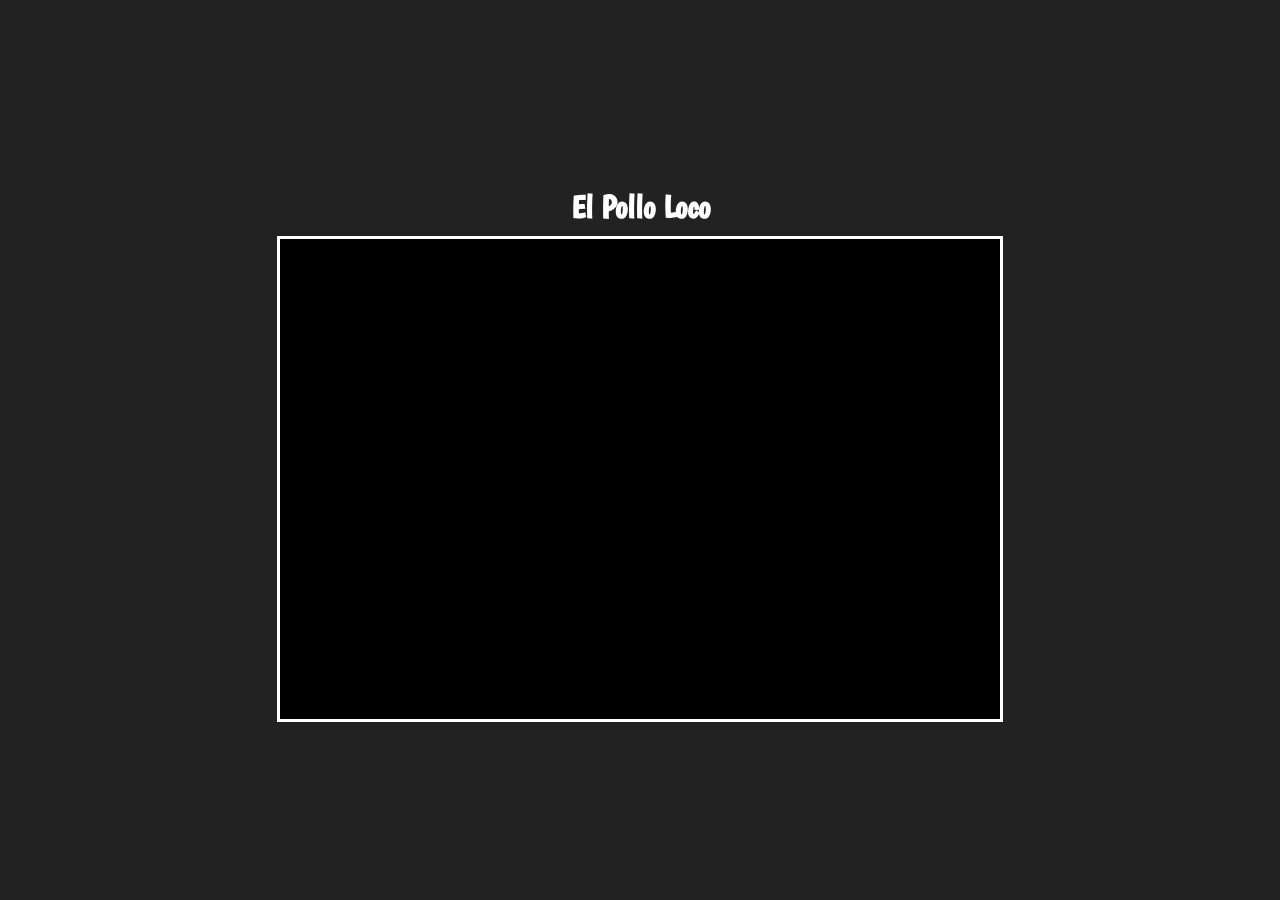
==== index.html @ e64739f4 "fix: new path for img feat: add 2D load and save functions" ====
<!DOCTYPE html>
<html lang="de">
<head>
    <meta charset="UTF-8">
    <meta name="viewport" content="width=device-width, initial-scale=1.0">
    <title>El Pollo Loco</title>
    <link rel="icon" type="image/png" href="favicon.png">
    <link rel="stylesheet" href="style.css">
</head>
<body>
    <h1>El Pollo Loco</h1>

    <canvas id="canvas" width="720" height="480"></canvas>

    <script src="js/script.js"></script>
</body>
</html>
---- style.css ----
@font-face {
    font-family: "Boogaloo";
    src: url("fonts/Boogaloo-Regular.ttf");
}

* {
    box-sizing: border-box;
}

body {
    margin: 0;
    height: 100vh;
    background-color: #222;
    font-family: "Boogaloo", sans-serif;
    color: white;
    overflow: hidden;

    display: flex;
    flex-direction: column;
    align-items: center;
    justify-content: center;
}

h1 {
    margin: 10px 0;
}

canvas {
    background-color: black;
    border: 3px solid white;
}
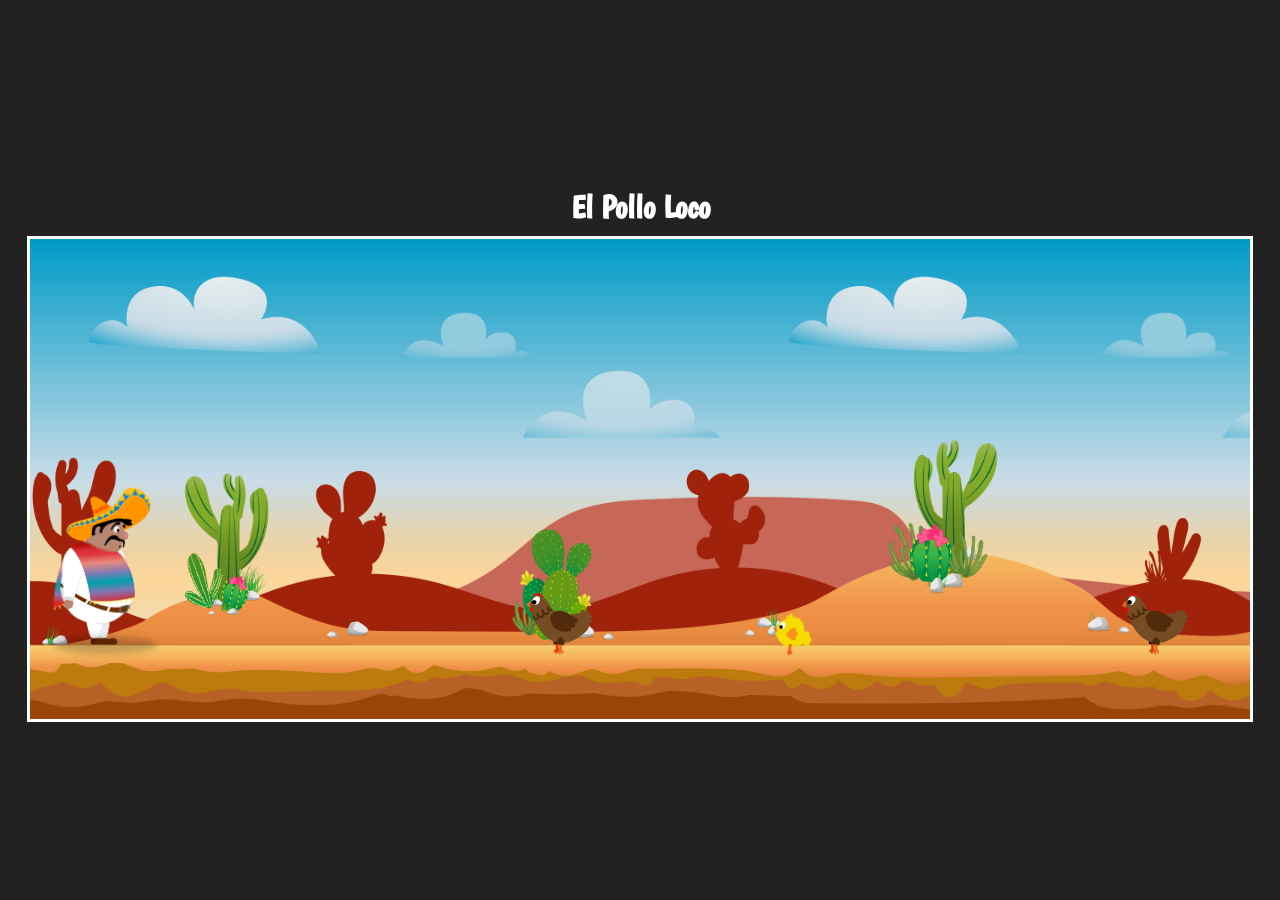
==== commit c977b223: "feat: implement game structure with character, enemies, and background layers" ====
--- a/index.html
+++ b/index.html
@@ -4,14 +4,23 @@
     <meta charset="UTF-8">
     <meta name="viewport" content="width=device-width, initial-scale=1.0">
     <title>El Pollo Loco</title>
-    <link rel="icon" type="image/png" href="favicon.png">
+    <link rel="icon" type="image/png" href="img/favicon.png">
     <link rel="stylesheet" href="style.css">
 </head>
 <body>
     <h1>El Pollo Loco</h1>
 
-    <canvas id="canvas" width="720" height="480"></canvas>
+    <canvas id="canvas" width="1220" height="480"></canvas>
 
+    <script src="classes/keyboard.class.js"></script>
+    <script src="classes/movable-object.class.js"></script>
+    <script src="classes/character.class.js"></script>
+    <script src="classes/background-object.class.js"></script>
+    <script src="classes/cloud.class.js"></script>
+    <script src="classes/chicken.class.js"></script>
+    <script src="classes/chicken-small.class.js"></script>
+    <script src="levels/level1.js"></script>
+    <script src="classes/world.class.js"></script>
     <script src="js/script.js"></script>
 </body>
 </html>
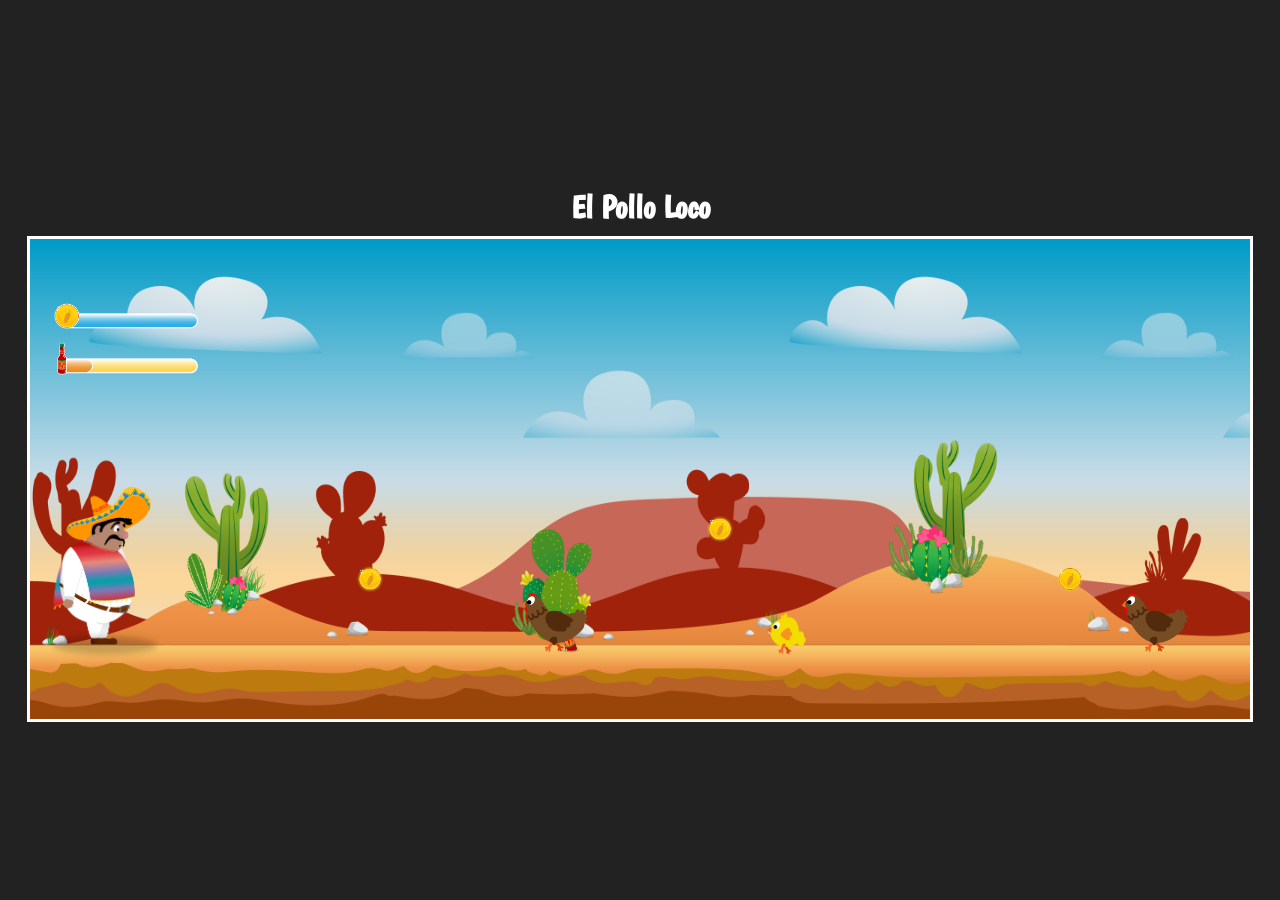
==== commit 09d3d45c: "feat: add collectible coins and bottles, implement throwable mechanics and endboss interactions" ====
--- a/index.html
+++ b/index.html
@@ -19,6 +19,11 @@
     <script src="classes/cloud.class.js"></script>
     <script src="classes/chicken.class.js"></script>
     <script src="classes/chicken-small.class.js"></script>
+    <script src="classes/coin.class.js"></script>
+    <script src="classes/bottle.class.js"></script>
+    <script src="classes/throwable-object.class.js"></script>
+    <script src="classes/status-bar.class.js"></script>
+    <script src="classes/endboss.class.js"></script>
     <script src="levels/level1.js"></script>
     <script src="classes/world.class.js"></script>
     <script src="js/script.js"></script>
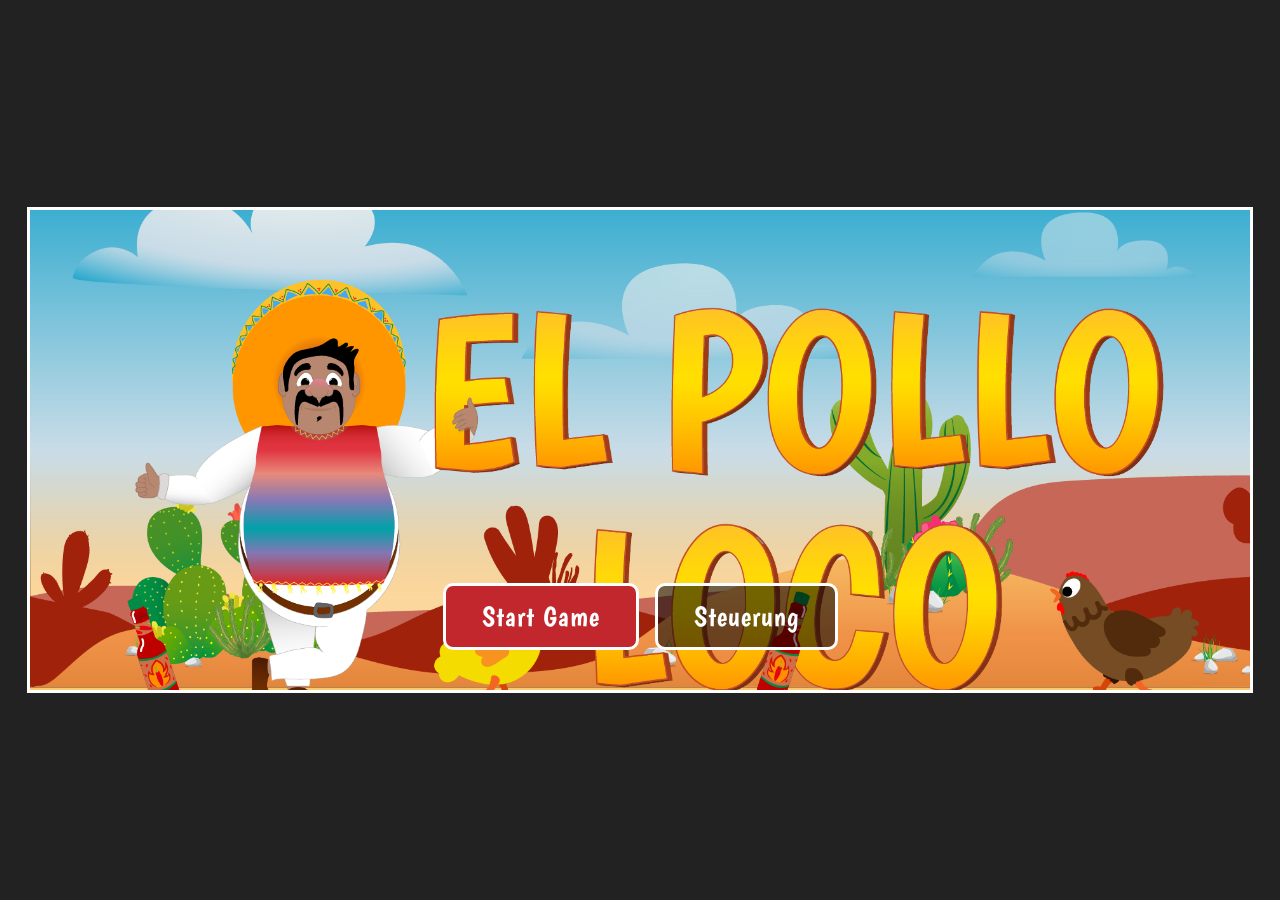
==== commit 24c1adf3: "feat: implement game start and end screens, add control dialog, and enhance character animations" ====
--- a/index.html
+++ b/index.html
@@ -8,9 +8,33 @@
     <link rel="stylesheet" href="style.css">
 </head>
 <body>
-    <h1>El Pollo Loco</h1>
+    <div class="game-container">
+        <div id="start-screen" class="screen">
+            <img src="img/9_intro_outro_screens/start/startscreen_1.png" alt="El Pollo Loco" class="screen-bg">
+            <div class="start-actions">
+                <button id="start-btn" class="game-btn" onclick="startGame()">Start Game</button>
+                <button id="controls-btn" class="game-btn game-btn-secondary" onclick="openControls()">Steuerung</button>
+            </div>
+        </div>
+        <div id="end-screen" class="screen end-screen hidden">
+            <img id="end-badge" src="" alt="" class="end-badge">
+            <div class="start-actions">
+                <button class="game-btn" onclick="restartGame()">Nochmal spielen</button>
+                <button class="game-btn game-btn-secondary" onclick="goHome()">Zum Hauptmenü</button>
+            </div>
+        </div>
+        <canvas id="canvas" width="1220" height="480"></canvas>
+    </div>
 
-    <canvas id="canvas" width="1220" height="480"></canvas>
+    <dialog id="controls-dialog" class="controls-dialog" onclick="handleDialogBackdropClick(event)">
+        <button class="dialog-close" onclick="closeControls()">&times;</button>
+        <h2>Steuerung</h2>
+        <ul class="controls-list">
+            <li><span class="key">&larr; &rarr;</span> Laufen</li>
+            <li><span class="key">&uarr; / Leertaste</span> Springen</li>
+            <li><span class="key">D</span> Flasche werfen</li>
+        </ul>
+    </dialog>
 
     <script src="classes/keyboard.class.js"></script>
     <script src="classes/movable-object.class.js"></script>
--- a/style.css
+++ b/style.css
@@ -25,7 +25,139 @@
     margin: 10px 0;
 }
 
+.game-container {
+    position: relative;
+    display: inline-block;
+}
+
 canvas {
     background-color: black;
     border: 3px solid white;
+    display: block;
 }
+
+.screen {
+    position: absolute;
+    inset: 0;
+    z-index: 2;
+    display: flex;
+    align-items: flex-end;
+    justify-content: center;
+    padding-bottom: 40px;
+    overflow: hidden;
+    border: 3px solid white;
+}
+
+.screen.hidden {
+    display: none;
+}
+
+.screen-bg {
+    position: absolute;
+    inset: 0;
+    z-index: 0;
+    width: 100%;
+    height: 100%;
+    object-fit: cover;
+}
+
+.game-btn {
+    position: relative;
+    z-index: 1;
+    padding: 14px 36px;
+    font-family: "Boogaloo", sans-serif;
+    font-size: 28px;
+    letter-spacing: 1px;
+    color: white;
+    background-color: #c1272d;
+    border: 3px solid white;
+    border-radius: 10px;
+    cursor: pointer;
+}
+
+.game-btn:hover {
+    background-color: #e63946;
+}
+
+.start-actions {
+    position: relative;
+    z-index: 1;
+    display: flex;
+    gap: 16px;
+}
+
+.game-btn-secondary {
+    background-color: rgba(0, 0, 0, 0.55);
+}
+
+.game-btn-secondary:hover {
+    background-color: rgba(0, 0, 0, 0.75);
+}
+
+.controls-dialog {
+    position: relative;
+    font-family: "Boogaloo", sans-serif;
+    color: white;
+    background-color: #2b1a12;
+    border: 3px solid white;
+    border-radius: 10px;
+    padding: 26px 34px;
+    min-width: 280px;
+}
+
+.controls-dialog::backdrop {
+    background-color: rgba(0, 0, 0, 0.6);
+}
+
+.controls-dialog h2 {
+    margin: 0 0 16px;
+    color: #ffb703;
+}
+
+.dialog-close {
+    position: absolute;
+    top: 8px;
+    right: 12px;
+    background: none;
+    border: none;
+    color: white;
+    font-size: 26px;
+    line-height: 1;
+    cursor: pointer;
+}
+
+.controls-list {
+    list-style: none;
+    margin: 0;
+    padding: 0;
+    display: flex;
+    flex-direction: column;
+    gap: 14px;
+    font-size: 20px;
+}
+
+.key {
+    display: inline-block;
+    min-width: 130px;
+    padding: 4px 10px;
+    margin-right: 10px;
+    text-align: center;
+    background-color: rgba(255, 255, 255, 0.15);
+    border: 2px solid white;
+    border-radius: 6px;
+}
+
+.end-screen {
+    flex-direction: column;
+    align-items: center;
+    justify-content: center;
+    gap: 28px;
+    padding-bottom: 0;
+    background: linear-gradient(180deg, #2b1a12 0%, #6b3a1f 100%);
+}
+
+.end-badge {
+    max-width: 70%;
+    max-height: 220px;
+    object-fit: contain;
+}
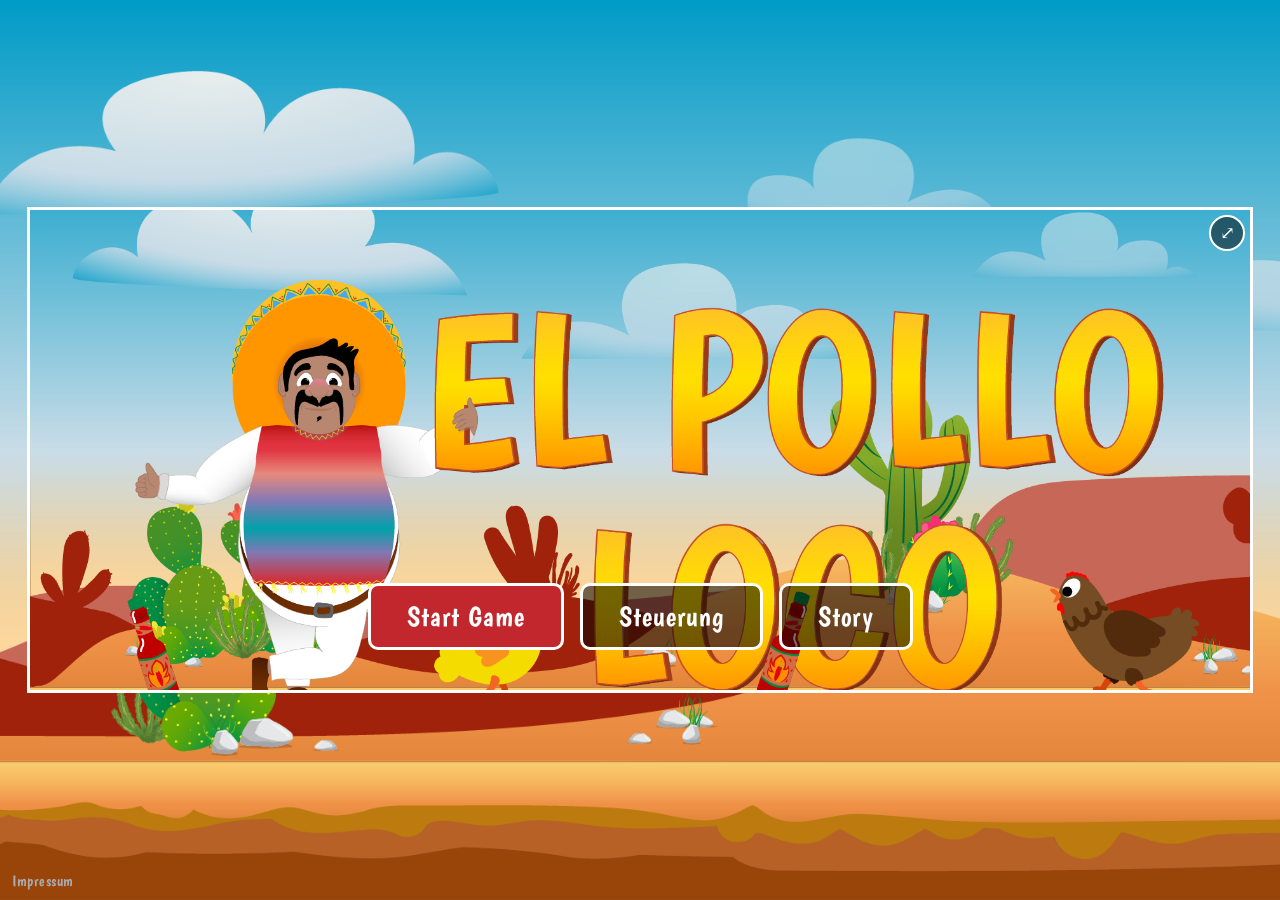
==== commit 2cff6dca: "Refactor character input handling and improve collision management - Split character input handling " ====
--- a/index.html
+++ b/index.html
@@ -8,12 +8,20 @@
     <link rel="stylesheet" href="style.css">
 </head>
 <body>
+    <div id="orientation-warning">
+        <div class="rotate-icon">&#128241;</div>
+        <h2>Bitte drehe dein Gerät</h2>
+        <p>El Pollo Loco kann nur im Querformat gespielt werden.</p>
+    </div>
+
     <div class="game-container">
+        <button id="fullscreen-btn" class="icon-btn" onclick="toggleFullscreen()" aria-label="Vollbild" title="Vollbild">&#10530;</button>
         <div id="start-screen" class="screen">
             <img src="img/9_intro_outro_screens/start/startscreen_1.png" alt="El Pollo Loco" class="screen-bg">
             <div class="start-actions">
                 <button id="start-btn" class="game-btn" onclick="startGame()">Start Game</button>
                 <button id="controls-btn" class="game-btn game-btn-secondary" onclick="openControls()">Steuerung</button>
+                <button id="story-btn" class="game-btn game-btn-secondary" onclick="openStory()">Story</button>
             </div>
         </div>
         <div id="end-screen" class="screen end-screen hidden">
@@ -24,7 +32,19 @@
             </div>
         </div>
         <canvas id="canvas" width="1220" height="480"></canvas>
+        <div id="touch-controls">
+            <div class="touch-controls-side touch-controls-left">
+                <button class="touch-btn" data-key="left" aria-label="Links">&#9664;</button>
+                <button class="touch-btn" data-key="right" aria-label="Rechts">&#9654;</button>
+            </div>
+            <div class="touch-controls-side touch-controls-right">
+                <button class="touch-btn" data-key="throw" aria-label="Werfen">&#127866;</button>
+                <button class="touch-btn" data-key="up" aria-label="Springen">&#9650;</button>
+            </div>
+        </div>
     </div>
+
+    <a href="impressum.html" class="impressum-link">Impressum</a>
 
     <dialog id="controls-dialog" class="controls-dialog" onclick="handleDialogBackdropClick(event)">
         <button class="dialog-close" onclick="closeControls()">&times;</button>
@@ -34,6 +54,17 @@
             <li><span class="key">&uarr; / Leertaste</span> Springen</li>
             <li><span class="key">D</span> Flasche werfen</li>
         </ul>
+    </dialog>
+
+    <dialog id="story-dialog" class="controls-dialog story-dialog" onclick="handleDialogBackdropClick(event)">
+        <button class="dialog-close" onclick="closeStory()">&times;</button>
+        <h2>Die Geschichte</h2>
+        <p>
+            Pepes Dorf wurde von einer Horde wild gewordener Hühner überrannt, angeführt
+            von der gefürchteten Señora Gallina. Bewaffnet mit nichts als seinem Mut und
+            ein paar Flaschen scharfer Salsa macht sich Pepe auf, sein Dorf zurückzuerobern
+            und die Hühner zurück in die Wüste zu jagen.
+        </p>
     </dialog>
 
     <script src="classes/keyboard.class.js"></script>
@@ -48,8 +79,9 @@
     <script src="classes/throwable-object.class.js"></script>
     <script src="classes/status-bar.class.js"></script>
     <script src="classes/endboss.class.js"></script>
+    <script src="classes/collision-manager.class.js"></script>
     <script src="levels/level1.js"></script>
     <script src="classes/world.class.js"></script>
-    <script src="js/script.js"></script>
+    <script src="script.js"></script>
 </body>
 </html>
--- a/style.css
+++ b/style.css
@@ -11,6 +11,9 @@
     margin: 0;
     height: 100vh;
     background-color: #222;
+    background-image: url("img/5_background/complete_background.png");
+    background-size: cover;
+    background-position: center;
     font-family: "Boogaloo", sans-serif;
     color: white;
     overflow: hidden;
@@ -21,16 +24,15 @@
     justify-content: center;
 }
 
-h1 {
-    margin: 10px 0;
-}
-
 .game-container {
     position: relative;
-    display: inline-block;
+    width: min(1226px, 96vw, calc(92vh * 1226 / 486));
+    aspect-ratio: 1226 / 486;
 }
 
 canvas {
+    width: 100%;
+    height: 100%;
     background-color: black;
     border: 3px solid white;
     display: block;
@@ -83,6 +85,8 @@
     position: relative;
     z-index: 1;
     display: flex;
+    flex-wrap: wrap;
+    justify-content: center;
     gap: 16px;
 }
 
@@ -147,17 +151,206 @@
     border-radius: 6px;
 }
 
+.story-dialog {
+    max-width: 420px;
+}
+
+.story-dialog p {
+    margin: 0;
+    font-size: 19px;
+    line-height: 1.5;
+}
+
 .end-screen {
     flex-direction: column;
     align-items: center;
     justify-content: center;
     gap: 28px;
     padding-bottom: 0;
-    background: linear-gradient(180deg, #2b1a12 0%, #6b3a1f 100%);
+    background-image: url("img/5_background/complete_background.png");
+    background-size: cover;
+    background-position: center;
+}
+
+.end-screen::before {
+    content: "";
+    position: absolute;
+    inset: 0;
+    background: radial-gradient(ellipse at center, rgba(20, 10, 5, 0.35) 0%, rgba(20, 10, 5, 0.8) 100%);
 }
 
 .end-badge {
+    position: relative;
     max-width: 70%;
     max-height: 220px;
     object-fit: contain;
-}
+    filter: drop-shadow(0 6px 14px rgba(0, 0, 0, 0.6));
+}
+
+#orientation-warning {
+    display: none;
+    position: fixed;
+    inset: 0;
+    z-index: 100;
+    flex-direction: column;
+    align-items: center;
+    justify-content: center;
+    gap: 12px;
+    padding: 20px;
+    text-align: center;
+    background-color: #1b120b;
+    color: white;
+}
+
+#orientation-warning h2 {
+    margin: 0;
+    color: #ffb703;
+}
+
+#orientation-warning p {
+    margin: 0;
+    max-width: 320px;
+}
+
+.rotate-icon {
+    font-size: 60px;
+    animation: rotate-hint 1.6s ease-in-out infinite;
+}
+
+@keyframes rotate-hint {
+    0%, 100% {
+        transform: rotate(0deg);
+    }
+    50% {
+        transform: rotate(90deg);
+    }
+}
+
+@media (max-width: 1024px) and (orientation: portrait) {
+    #orientation-warning {
+        display: flex;
+    }
+}
+
+#touch-controls {
+    display: none;
+    position: absolute;
+    inset: 0;
+    z-index: 1;
+    pointer-events: none;
+}
+
+@media (max-width: 1024px) and (orientation: landscape) {
+    #touch-controls {
+        display: block;
+    }
+}
+
+.touch-controls-side {
+    position: absolute;
+    bottom: 4%;
+    display: flex;
+    gap: 3vmin;
+    pointer-events: auto;
+}
+
+.touch-controls-left {
+    left: 3%;
+}
+
+.touch-controls-right {
+    right: 3%;
+}
+
+.touch-btn {
+    width: 11vmin;
+    height: 11vmin;
+    border-radius: 50%;
+    border: 2px solid white;
+    background-color: rgba(0, 0, 0, 0.45);
+    color: white;
+    font-size: 4.5vmin;
+    display: flex;
+    align-items: center;
+    justify-content: center;
+    cursor: pointer;
+    touch-action: none;
+    user-select: none;
+    -webkit-touch-callout: none;
+    -webkit-user-select: none;
+}
+
+.touch-btn:active {
+    background-color: rgba(255, 255, 255, 0.3);
+}
+
+.icon-btn {
+    position: absolute;
+    top: 8px;
+    right: 8px;
+    z-index: 3;
+    width: 36px;
+    height: 36px;
+    border-radius: 50%;
+    border: 2px solid white;
+    background-color: rgba(0, 0, 0, 0.5);
+    color: white;
+    font-size: 18px;
+    display: flex;
+    align-items: center;
+    justify-content: center;
+    cursor: pointer;
+}
+
+.impressum-link {
+    position: fixed;
+    left: 12px;
+    bottom: 10px;
+    z-index: 3;
+    color: #aaa;
+    font-family: "Boogaloo", sans-serif;
+    font-size: 15px;
+    letter-spacing: 0.5px;
+    text-decoration: none;
+    cursor: pointer;
+}
+
+.impressum-link:hover {
+    color: white;
+}
+
+.legal-page {
+    display: block;
+    height: auto;
+    min-height: 100vh;
+    overflow-y: auto;
+    align-items: unset;
+    justify-content: unset;
+    background-image: none;
+}
+
+.legal-content {
+    max-width: 640px;
+    margin: 0 auto;
+    padding: 40px 24px 60px;
+    line-height: 1.6;
+}
+
+.legal-content h1 {
+    color: #ffb703;
+}
+
+.legal-content h2 {
+    margin-top: 28px;
+    color: #ffb703;
+}
+
+.legal-back-btn {
+    display: inline-block;
+    margin-top: 32px;
+    text-decoration: none;
+}
+
+.icon-btn:hover {
+    background-color: rgba(0, 0, 0, 0.75);
+}
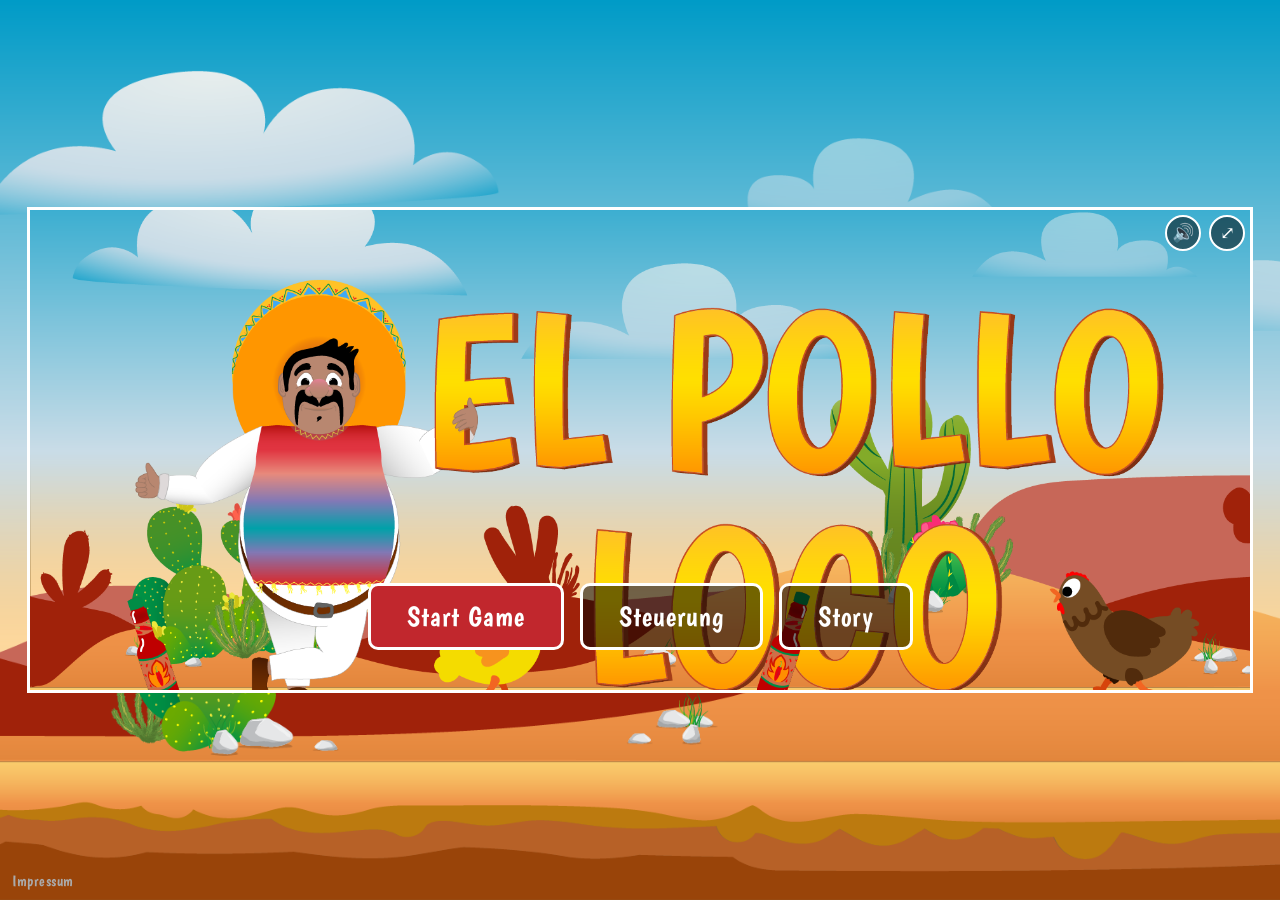
==== commit 1adf4f37: "Add SoundManager class to handle audio effects and background music - Implemented methods for playin" ====
--- a/index.html
+++ b/index.html
@@ -4,7 +4,7 @@
     <meta charset="UTF-8">
     <meta name="viewport" content="width=device-width, initial-scale=1.0">
     <title>El Pollo Loco</title>
-    <link rel="icon" type="image/png" href="img/favicon.png">
+    <link rel="icon" type="image/png" href="assets/img/favicon.png">
     <link rel="stylesheet" href="style.css">
 </head>
 <body>
@@ -16,8 +16,9 @@
 
     <div class="game-container">
         <button id="fullscreen-btn" class="icon-btn" onclick="toggleFullscreen()" aria-label="Vollbild" title="Vollbild">&#10530;</button>
+        <button id="mute-btn" class="icon-btn icon-btn-mute" onclick="toggleMute()" aria-label="Stummschalten" title="Stummschalten">&#128266;</button>
         <div id="start-screen" class="screen">
-            <img src="img/9_intro_outro_screens/start/startscreen_1.png" alt="El Pollo Loco" class="screen-bg">
+            <img src="assets/img/9_intro_outro_screens/start/startscreen_1.png" alt="El Pollo Loco" class="screen-bg">
             <div class="start-actions">
                 <button id="start-btn" class="game-btn" onclick="startGame()">Start Game</button>
                 <button id="controls-btn" class="game-btn game-btn-secondary" onclick="openControls()">Steuerung</button>
@@ -80,6 +81,7 @@
     <script src="classes/status-bar.class.js"></script>
     <script src="classes/endboss.class.js"></script>
     <script src="classes/collision-manager.class.js"></script>
+    <script src="classes/sound-manager.class.js"></script>
     <script src="levels/level1.js"></script>
     <script src="classes/world.class.js"></script>
     <script src="script.js"></script>
--- a/style.css
+++ b/style.css
@@ -1,6 +1,6 @@
 @font-face {
     font-family: "Boogaloo";
-    src: url("fonts/Boogaloo-Regular.ttf");
+    src: url("assets/fonts/Boogaloo-Regular.ttf");
 }
 
 * {
@@ -11,7 +11,7 @@
     margin: 0;
     height: 100vh;
     background-color: #222;
-    background-image: url("img/5_background/complete_background.png");
+    background-image: url("assets/img/5_background/complete_background.png");
     background-size: cover;
     background-position: center;
     font-family: "Boogaloo", sans-serif;
@@ -167,7 +167,7 @@
     justify-content: center;
     gap: 28px;
     padding-bottom: 0;
-    background-image: url("img/5_background/complete_background.png");
+    background-image: url("assets/img/5_background/complete_background.png");
     background-size: cover;
     background-position: center;
 }
@@ -300,6 +300,10 @@
     align-items: center;
     justify-content: center;
     cursor: pointer;
+}
+
+.icon-btn-mute {
+    right: 52px;
 }
 
 .impressum-link {
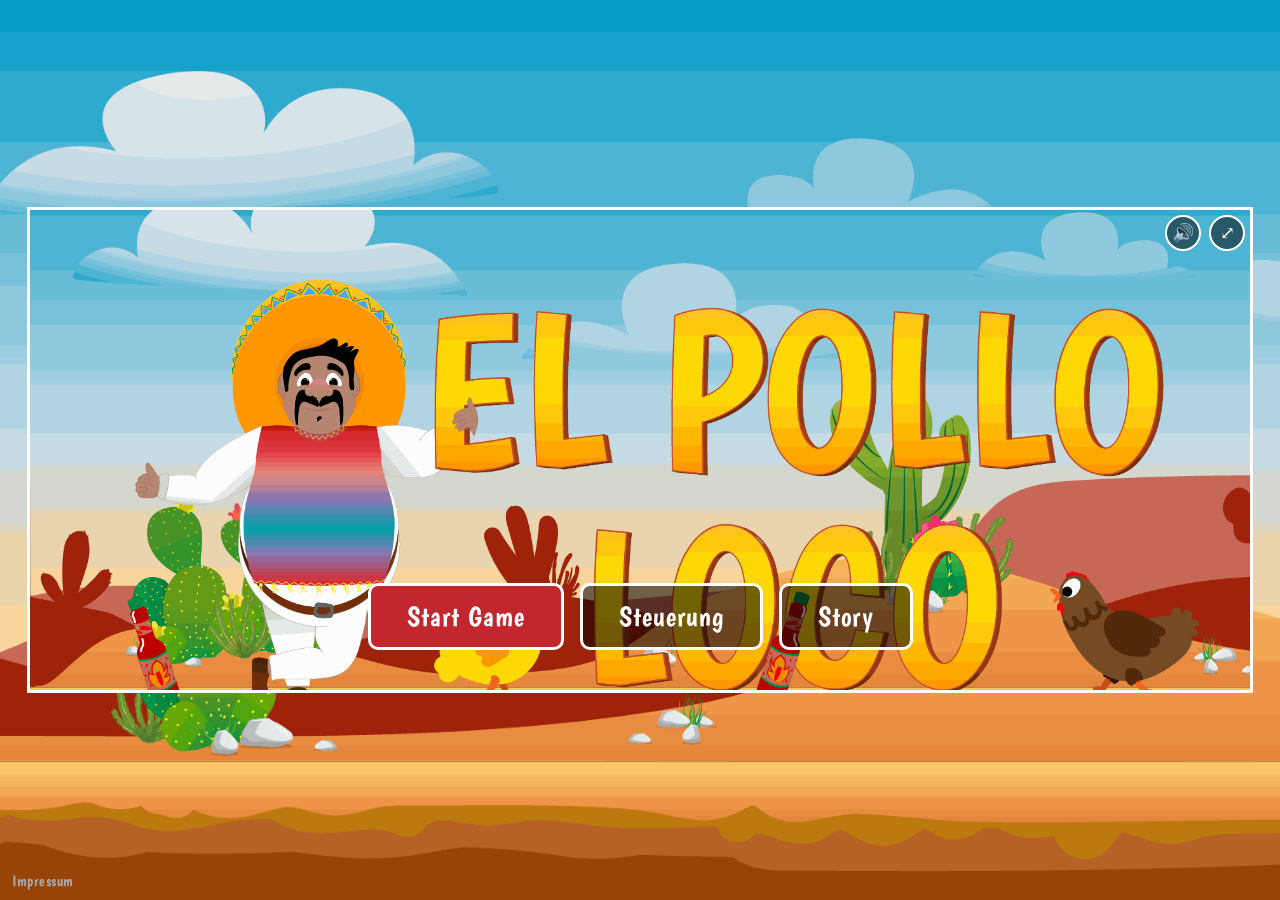
==== commit fac9f02e: "Add pause functionality and resume mechanics to the game - Implemented pauseGame and resumeGame meth" ====
--- a/index.html
+++ b/index.html
@@ -17,6 +17,14 @@
     <div class="game-container">
         <button id="fullscreen-btn" class="icon-btn" onclick="toggleFullscreen()" aria-label="Vollbild" title="Vollbild">&#10530;</button>
         <button id="mute-btn" class="icon-btn icon-btn-mute" onclick="toggleMute()" aria-label="Stummschalten" title="Stummschalten">&#128266;</button>
+        <button id="pause-btn" class="icon-btn icon-btn-pause hidden" onclick="togglePause()" aria-label="Pause" title="Pause">&#9208;</button>
+        <div id="pause-screen" class="screen pause-screen hidden">
+            <h2>Pausiert</h2>
+            <div class="start-actions">
+                <button class="game-btn" onclick="resumeGame()">Weiter spielen</button>
+                <button class="game-btn game-btn-secondary" onclick="goHomeFromPause()">Zum Hauptmenü</button>
+            </div>
+        </div>
         <div id="start-screen" class="screen">
             <img src="assets/img/9_intro_outro_screens/start/startscreen_1.png" alt="El Pollo Loco" class="screen-bg">
             <div class="start-actions">
--- a/style.css
+++ b/style.css
@@ -50,8 +50,8 @@
     border: 3px solid white;
 }
 
-.screen.hidden {
-    display: none;
+.hidden {
+    display: none !important;
 }
 
 .screen-bg {
@@ -304,6 +304,27 @@
 
 .icon-btn-mute {
     right: 52px;
+}
+
+.icon-btn-pause {
+    right: 96px;
+}
+
+.pause-screen {
+    flex-direction: column;
+    align-items: center;
+    justify-content: center;
+    gap: 20px;
+    padding-bottom: 0;
+    background-color: rgba(0, 0, 0, 0.6);
+}
+
+.pause-screen h2 {
+    position: relative;
+    z-index: 1;
+    margin: 0;
+    font-size: 40px;
+    color: #ffb703;
 }
 
 .impressum-link {
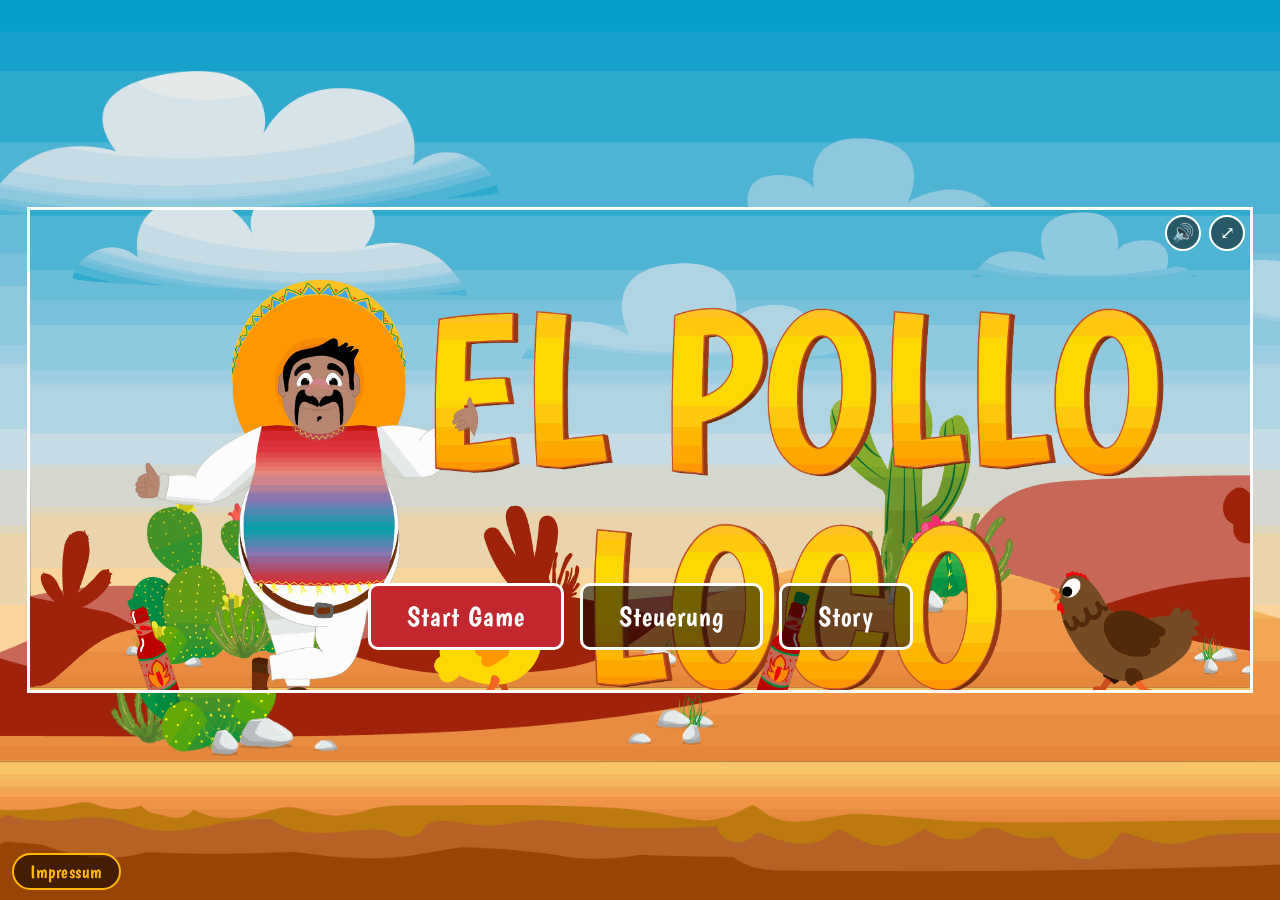
==== commit 70d3ec2d: "feat: changed Impressum from html to dialog and update link to button" ====
--- a/index.html
+++ b/index.html
@@ -53,7 +53,7 @@
         </div>
     </div>
 
-    <a href="impressum.html" class="impressum-link">Impressum</a>
+    <button id="impressum-link" class="impressum-link" onclick="openImpressum()">Impressum</button>
 
     <dialog id="controls-dialog" class="controls-dialog" onclick="handleDialogBackdropClick(event)">
         <button class="dialog-close" onclick="closeControls()">&times;</button>
@@ -76,6 +76,29 @@
         </p>
     </dialog>
 
+    <dialog id="impressum-dialog" class="controls-dialog impressum-dialog" onclick="handleDialogBackdropClick(event)">
+        <button class="dialog-close" onclick="closeImpressum()">&times;</button>
+        <h2>Impressum</h2>
+        <h3>Angaben gemäß § 5 TMG</h3>
+        <p>
+            Max Mustermann<br>
+            Musterstraße 12<br>
+            12345 Musterstadt<br>
+            Deutschland
+        </p>
+        <h3>Kontakt</h3>
+        <p>
+            Telefon: 0123 456789<br>
+            E-Mail: kontakt@el-pollo-loco-beispiel.de
+        </p>
+        <h3>Haftungshinweis</h3>
+        <p>
+            Dieses Projekt ist ein privates Lernprojekt im Rahmen einer Programmierausbildung
+            und dient ausschließlich zu Demonstrationszwecken. Es werden keine echten Dienstleistungen
+            angeboten. Alle Angaben auf dieser Seite sind Platzhalterdaten.
+        </p>
+    </dialog>
+
     <script src="classes/keyboard.class.js"></script>
     <script src="classes/movable-object.class.js"></script>
     <script src="classes/character.class.js"></script>
--- a/style.css
+++ b/style.css
@@ -161,6 +161,28 @@
     line-height: 1.5;
 }
 
+.impressum-dialog {
+    max-width: 460px;
+    max-height: 80vh;
+    overflow-y: auto;
+}
+
+.impressum-dialog h3 {
+    margin: 18px 0 8px;
+    color: #ffb703;
+    font-size: 20px;
+}
+
+.impressum-dialog h3:first-of-type {
+    margin-top: 0;
+}
+
+.impressum-dialog p {
+    margin: 0;
+    font-size: 17px;
+    line-height: 1.5;
+}
+
 .end-screen {
     flex-direction: column;
     align-items: center;
@@ -332,15 +354,20 @@
     left: 12px;
     bottom: 10px;
     z-index: 3;
-    color: #aaa;
+    background-color: rgba(0, 0, 0, 0.55);
+    border: 2px solid #ffb703;
+    border-radius: 20px;
+    padding: 6px 16px;
+    color: #ffb703;
     font-family: "Boogaloo", sans-serif;
-    font-size: 15px;
+    font-size: 18px;
     letter-spacing: 0.5px;
     text-decoration: none;
     cursor: pointer;
 }
 
 .impressum-link:hover {
+    background-color: rgba(0, 0, 0, 0.75);
     color: white;
 }
 
